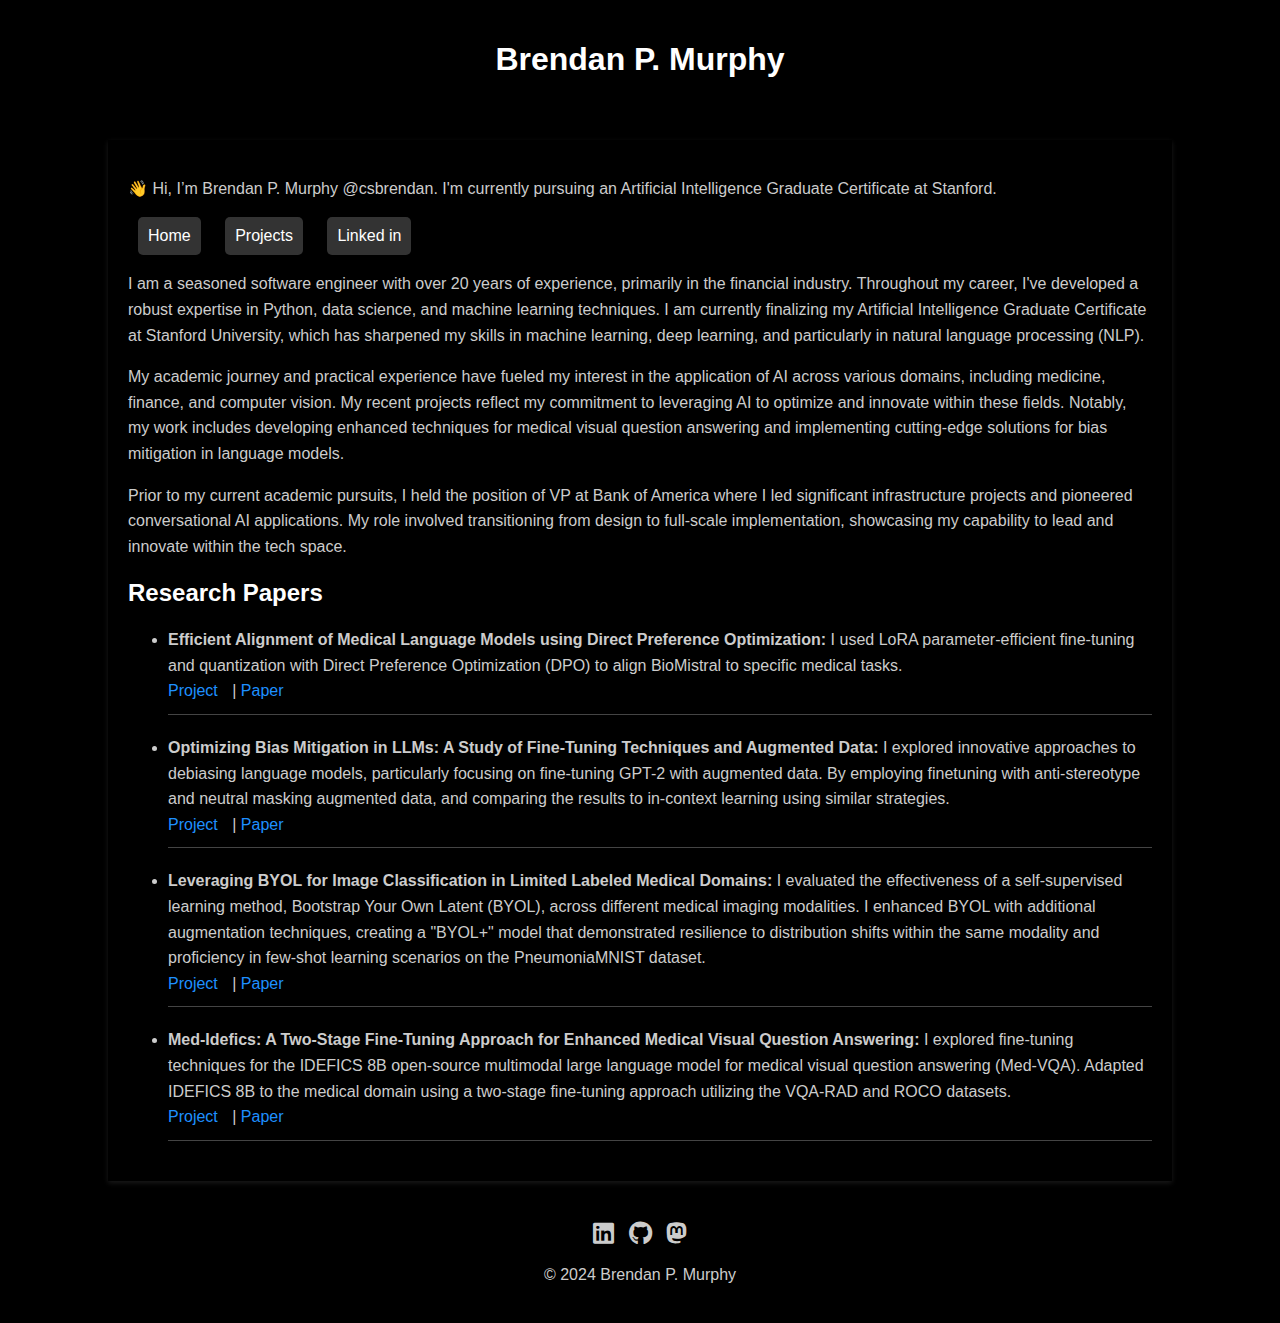
==== index.html @ 52bc6cbc "Update index.html" ====
<!DOCTYPE html>
<html lang="en">
<head>
    <meta charset="UTF-8">
    <meta name="viewport" content="width=device-width, initial-scale=1.0">
    <title>Brendan P. Murphy</title>
    <link rel="stylesheet" href="https://cdnjs.cloudflare.com/ajax/libs/font-awesome/6.0.0-beta3/css/all.min.css">
    
    <style>
        body {
            font-family: 'Arial', sans-serif;
            color: #ffffff;
            background-color: #000000;
            margin: 0;
            padding: 0;
        }
        header, footer {
            background-color: #000;
            color: #fff;
            padding: 20px;
            text-align: center;
        }
        main {
            width: 80%;
            margin: 20px auto;
            background: #000;
            padding: 20px;
            box-shadow: 0 2px 5px rgba(255,255,255,0.1);
        }
        h1, h2 {
            color: #ffffff;
        }
        p, li {
            font-size: 16px;
            line-height: 1.6;
            color: #ccc;
        }
        a {
            color: #1e90ff;
            text-decoration: none;
        }
        a:hover {
            text-decoration: underline;
        }
        .links a {
            display: inline-block;
            margin: 0 10px;
            padding: 10px;
            background: #333;
            color: white;
            border-radius: 5px;
            transition: background-color 0.3s, color 0.3s;
        }
        .links a:hover {
            background-color: #555;
            color: #ddd;
        }
        .social-media a {
            margin: 0 5px;
            color: #ccc;
        }
        .social-media i {
            font-size: 1.5em; /* Larger icon size */
        }
        .social-media a:hover {
            color: #fff;
        }
        .research a {
            color: #1e90ff;
            margin-right: 10px;
            text-decoration: none;
        }
        .research a:hover {
            text-decoration: underline;
            color: #87ceeb; /* Lighter shade for hover effect */
        }
        .research li {
            margin-bottom: 20px; /* Adjust this value as needed for more or less space */
            padding-bottom: 10px; /* Optional padding for better spacing */
            border-bottom: 1px solid #444; /* Optional line for visual separation */
        }

        
    </style>
</head>
<body>
    <header>
        <h1>Brendan P. Murphy</h1>
    </header>
    <main>
        <section>
            <p>👋 Hi, I’m Brendan P. Murphy @csbrendan. I'm currently pursuing an Artificial Intelligence Graduate Certificate at Stanford.</p>
            <div class="links">
                <a href="#">Home</a>
                <a href="https://github.com/csbrendan">Projects</a>
                <a href="https://www.linkedin.com/in/brendanphilipmurphy">Linked in</a>
            </div>
        </section>

        <section>
            <p>I am a seasoned software engineer with over 20 years of experience, primarily in the financial industry. Throughout my career, I've developed a robust expertise in Python, data science, and machine learning techniques. I am currently finalizing my Artificial Intelligence Graduate Certificate at Stanford University, which has sharpened my skills in machine learning, deep learning, and particularly in natural language processing (NLP).</p>
            <p>My academic journey and practical experience have fueled my interest in the application of AI across various domains, including medicine, finance, and computer vision. My recent projects reflect my commitment to leveraging AI to optimize and innovate within these fields. Notably, my work includes developing enhanced techniques for medical visual question answering and implementing cutting-edge solutions for bias mitigation in language models.</p>
            <p>Prior to my current academic pursuits, I held the position of VP at Bank of America where I led significant infrastructure projects and pioneered conversational AI applications. My role involved transitioning from design to full-scale implementation, showcasing my capability to lead and innovate within the tech space.</p>
        </section>
        
        <section class="research">
            <h2>Research Papers</h2>
            <ul>
                <li>
                    <strong>Efficient Alignment of Medical Language Models using Direct Preference Optimization:</strong> I used LoRA parameter-efficient fine-tuning and quantization with Direct Preference Optimization (DPO) to align BioMistral to specific medical tasks.
                    <br>
                    <a href="https://github.com/csbrendan/CS224N" target="_blank">Project</a> | 
                    <a href="https://github.com/csbrendan/CS224N/blob/main/paper/CS224N_Project.pdf" target="_blank">Paper</a>
                </li>

                <li>
                    <strong>Optimizing Bias Mitigation in LLMs: A Study of Fine-Tuning Techniques and Augmented Data:</strong> I explored innovative approaches to debiasing language models, particularly focusing on fine-tuning GPT-2 with augmented data. By employing finetuning with anti-stereotype and neutral masking augmented data, and comparing the results to in-context learning using similar strategies.
                    <br>
                    <a href="https://github.com/csbrendan/CS330" target="_blank">Project</a> | 
                    <a href="https://github.com/csbrendan/CS330/blob/main/paper/CS330_Project.pdf" target="_blank">Paper</a>
                </li>

                <li>
                    <strong>Leveraging BYOL for Image Classification in Limited Labeled Medical Domains:</strong> I evaluated the effectiveness of a self-supervised learning method, Bootstrap Your Own Latent (BYOL), across different medical imaging modalities. I enhanced BYOL with additional augmentation techniques, creating a "BYOL+" model that demonstrated resilience to distribution shifts within the same modality and proficiency in few-shot learning scenarios on the PneumoniaMNIST dataset.
                    <br>
                    <a href="https://github.com/csbrendan/CS230" target="_blank">Project</a> | 
                    <a href="https://github.com/csbrendan/cs230/blob/main/cs230.pdf" target="_blank">Paper</a>
                </li>

                <li>
                    <strong>Med-Idefics: A Two-Stage Fine-Tuning Approach for Enhanced Medical Visual Question Answering:</strong> I explored fine-tuning techniques for the IDEFICS 8B open-source multimodal large language model for medical visual question answering (Med-VQA). Adapted IDEFICS 8B to the medical domain using a two-stage fine-tuning approach utilizing the VQA-RAD and ROCO datasets.
                    <br>
                    <a href="https://github.com/csbrendan/CS231N" target="_blank">Project</a> | 
                    <a href="https://github.com/csbrendan/CS231N/blob/main/CS231N.pdf" target="_blank">Paper</a>
                </li>
            </ul>
        </section>


    </main>
    <footer>
        <div class="social-media">
            <a href="https://www.linkedin.com/in/brendanphilipmurphy" target="_blank"><i class="fab fa-linkedin"></i></a>
            <a href="https://github.com/csbrendan" target="_blank"><i class="fab fa-github"></i></a>
            <a href="https://sigmoid.social/@fullyconnected" target="_blank"><i class="fab fa-mastodon"></i></a>
        </div>

        <p>&copy; 2024 Brendan P. Murphy </p>
    </footer>
</body>
</html>
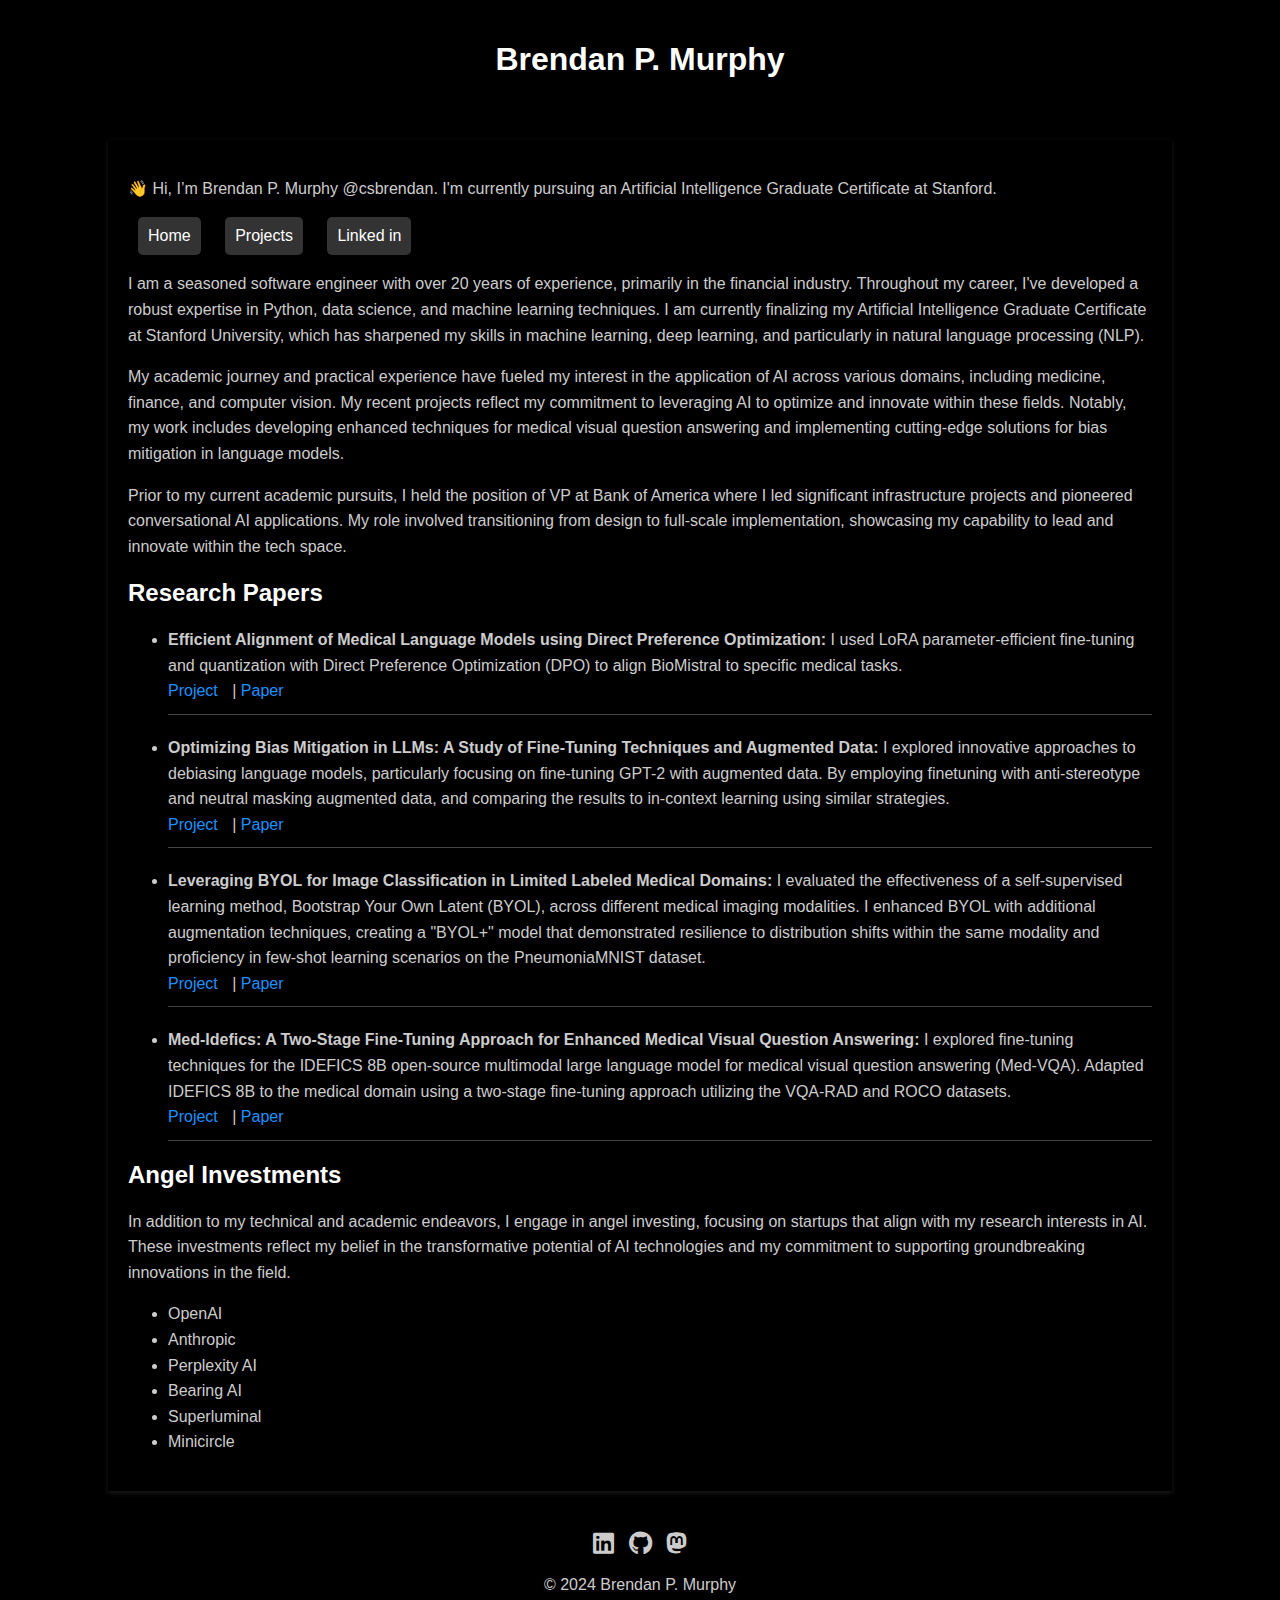
==== commit 35e39845: "Update index.html" ====
--- a/index.html
+++ b/index.html
@@ -136,6 +136,20 @@
             </ul>
         </section>
 
+        <section class="investments">
+            <h2>Angel Investments</h2>
+            <p>In addition to my technical and academic endeavors, I engage in angel investing, focusing on startups that align with my research interests in AI. These investments reflect my belief in the transformative potential of AI technologies and my commitment to supporting groundbreaking innovations in the field.</p>
+            <ul>
+                <li>OpenAI</li>
+                <li>Anthropic</li>
+                <li>Perplexity AI</li>
+                <li>Bearing AI</li>
+                <li>Superluminal</li>
+                <li>Minicircle</li>
+                <!-- Add more companies as needed -->
+            </ul>
+        </section>
+        
 
     </main>
     <footer>
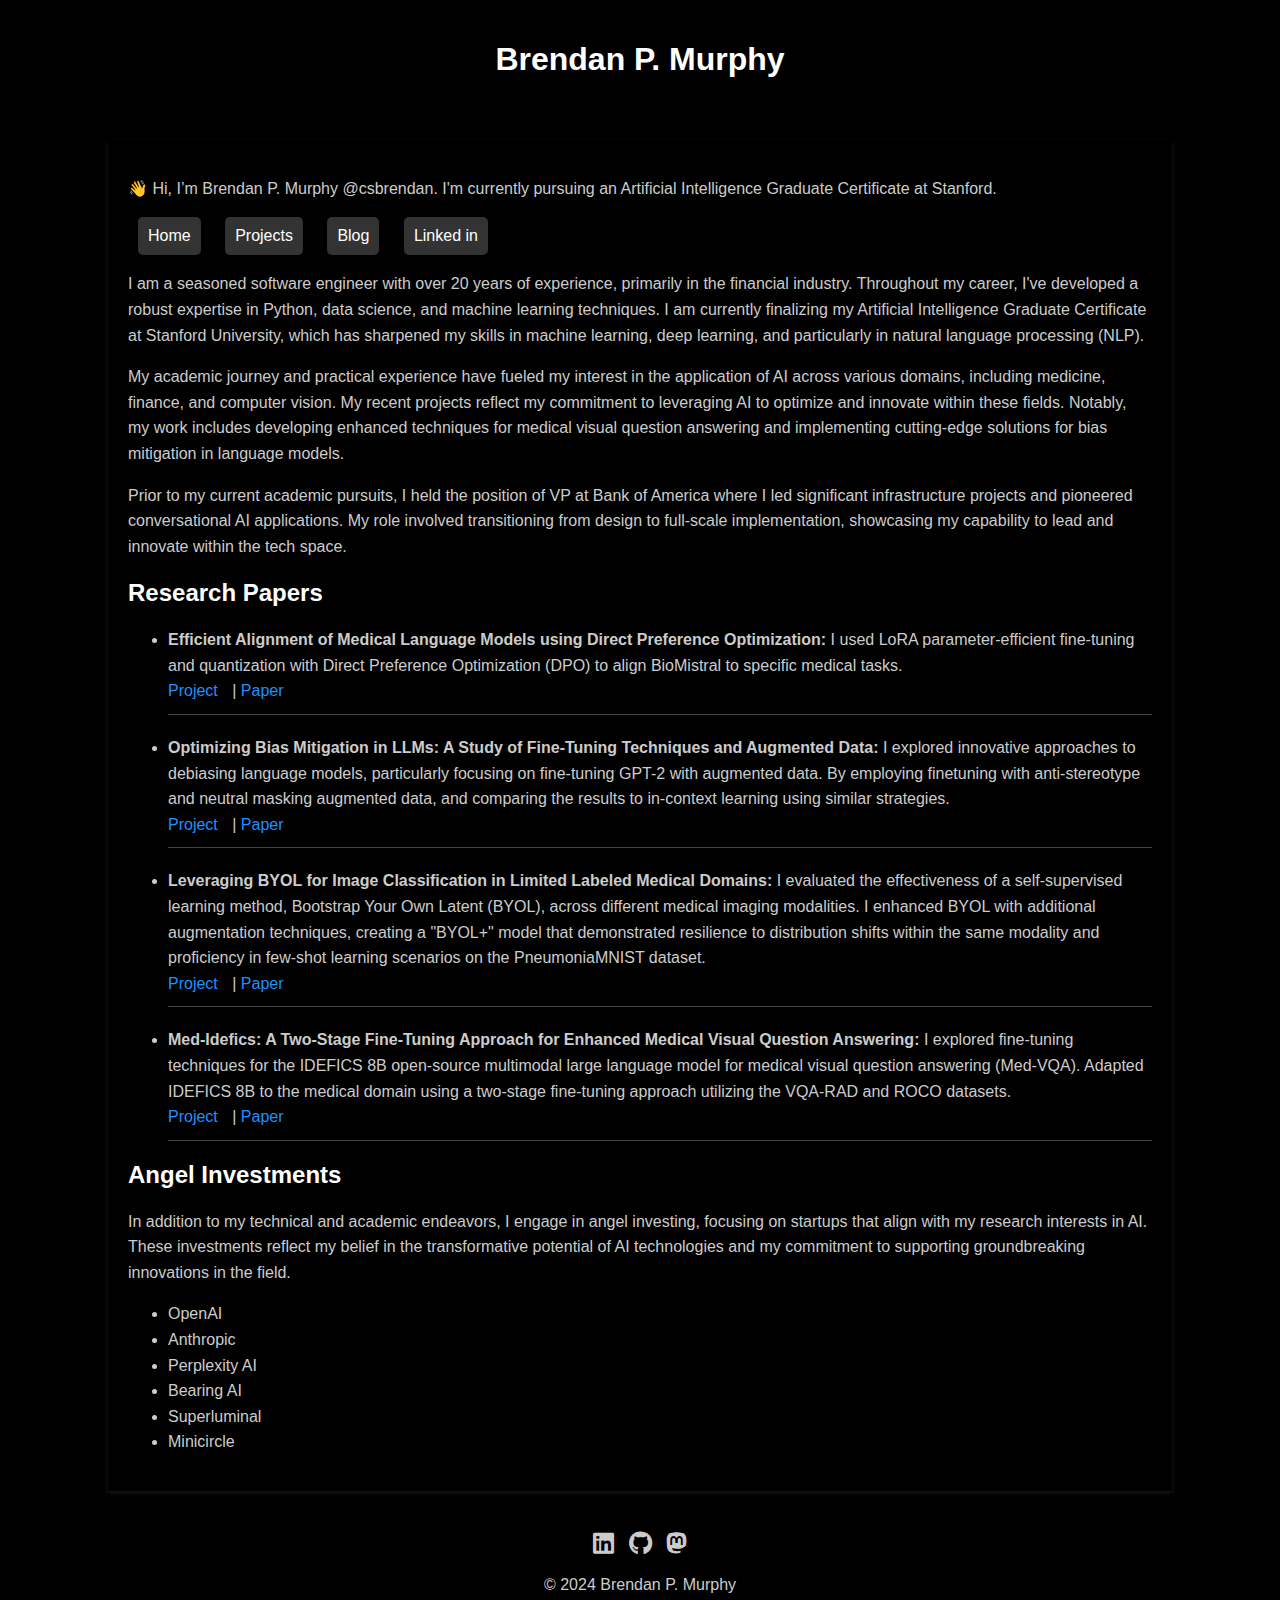
==== commit 62281ab2: "Update index.html" ====
--- a/index.html
+++ b/index.html
@@ -93,6 +93,7 @@
             <div class="links">
                 <a href="#">Home</a>
                 <a href="https://github.com/csbrendan">Projects</a>
+                <a href="https://csbrendan.github.io/blog/">Blog</a>
                 <a href="https://www.linkedin.com/in/brendanphilipmurphy">Linked in</a>
             </div>
         </section>
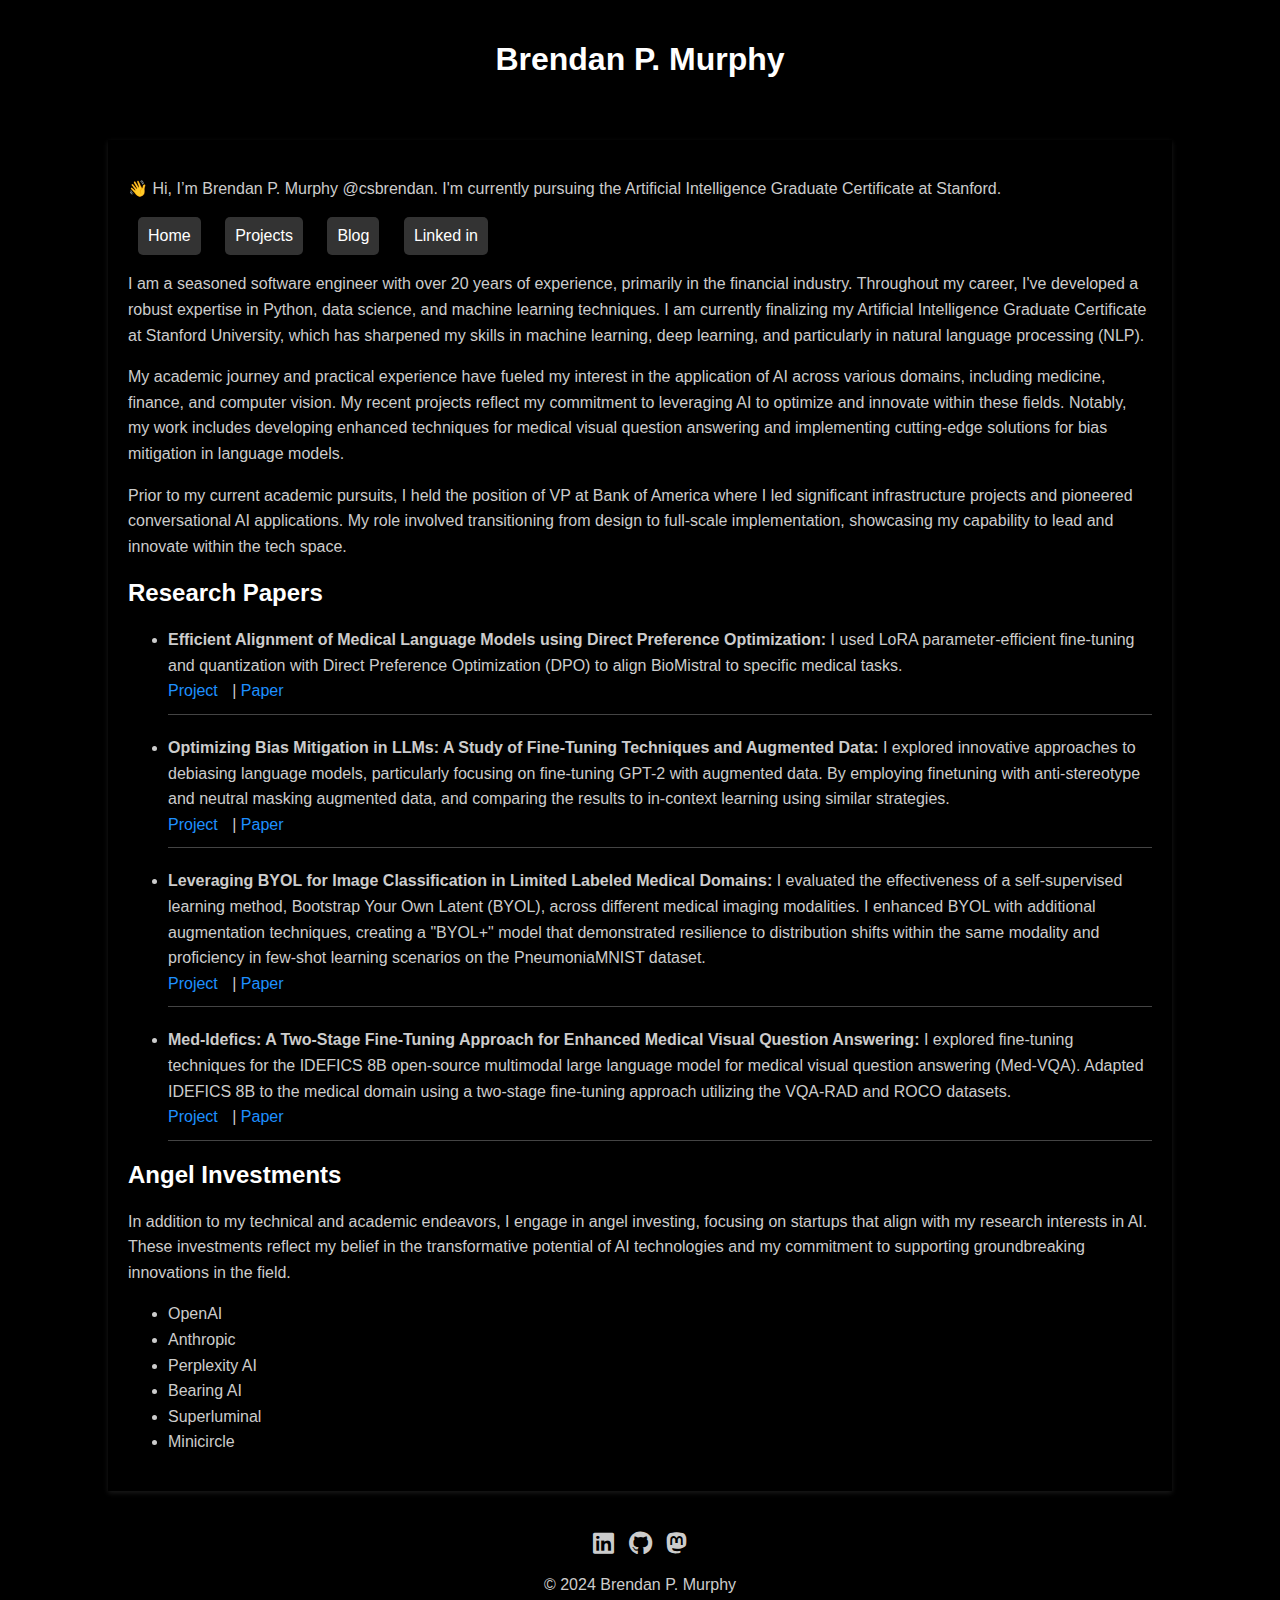
==== commit 3e630a59: "Update index.html" ====
--- a/index.html
+++ b/index.html
@@ -5,6 +5,7 @@
     <meta name="viewport" content="width=device-width, initial-scale=1.0">
     <title>Brendan P. Murphy</title>
     <link rel="stylesheet" href="https://cdnjs.cloudflare.com/ajax/libs/font-awesome/6.0.0-beta3/css/all.min.css">
+
     
     <style>
         body {
@@ -89,7 +90,7 @@
     </header>
     <main>
         <section>
-            <p>👋 Hi, I’m Brendan P. Murphy @csbrendan. I'm currently pursuing an Artificial Intelligence Graduate Certificate at Stanford.</p>
+            <p>👋 Hi, I’m Brendan P. Murphy @csbrendan. I'm currently pursuing the Artificial Intelligence Graduate Certificate at Stanford.</p>
             <div class="links">
                 <a href="#">Home</a>
                 <a href="https://github.com/csbrendan">Projects</a>
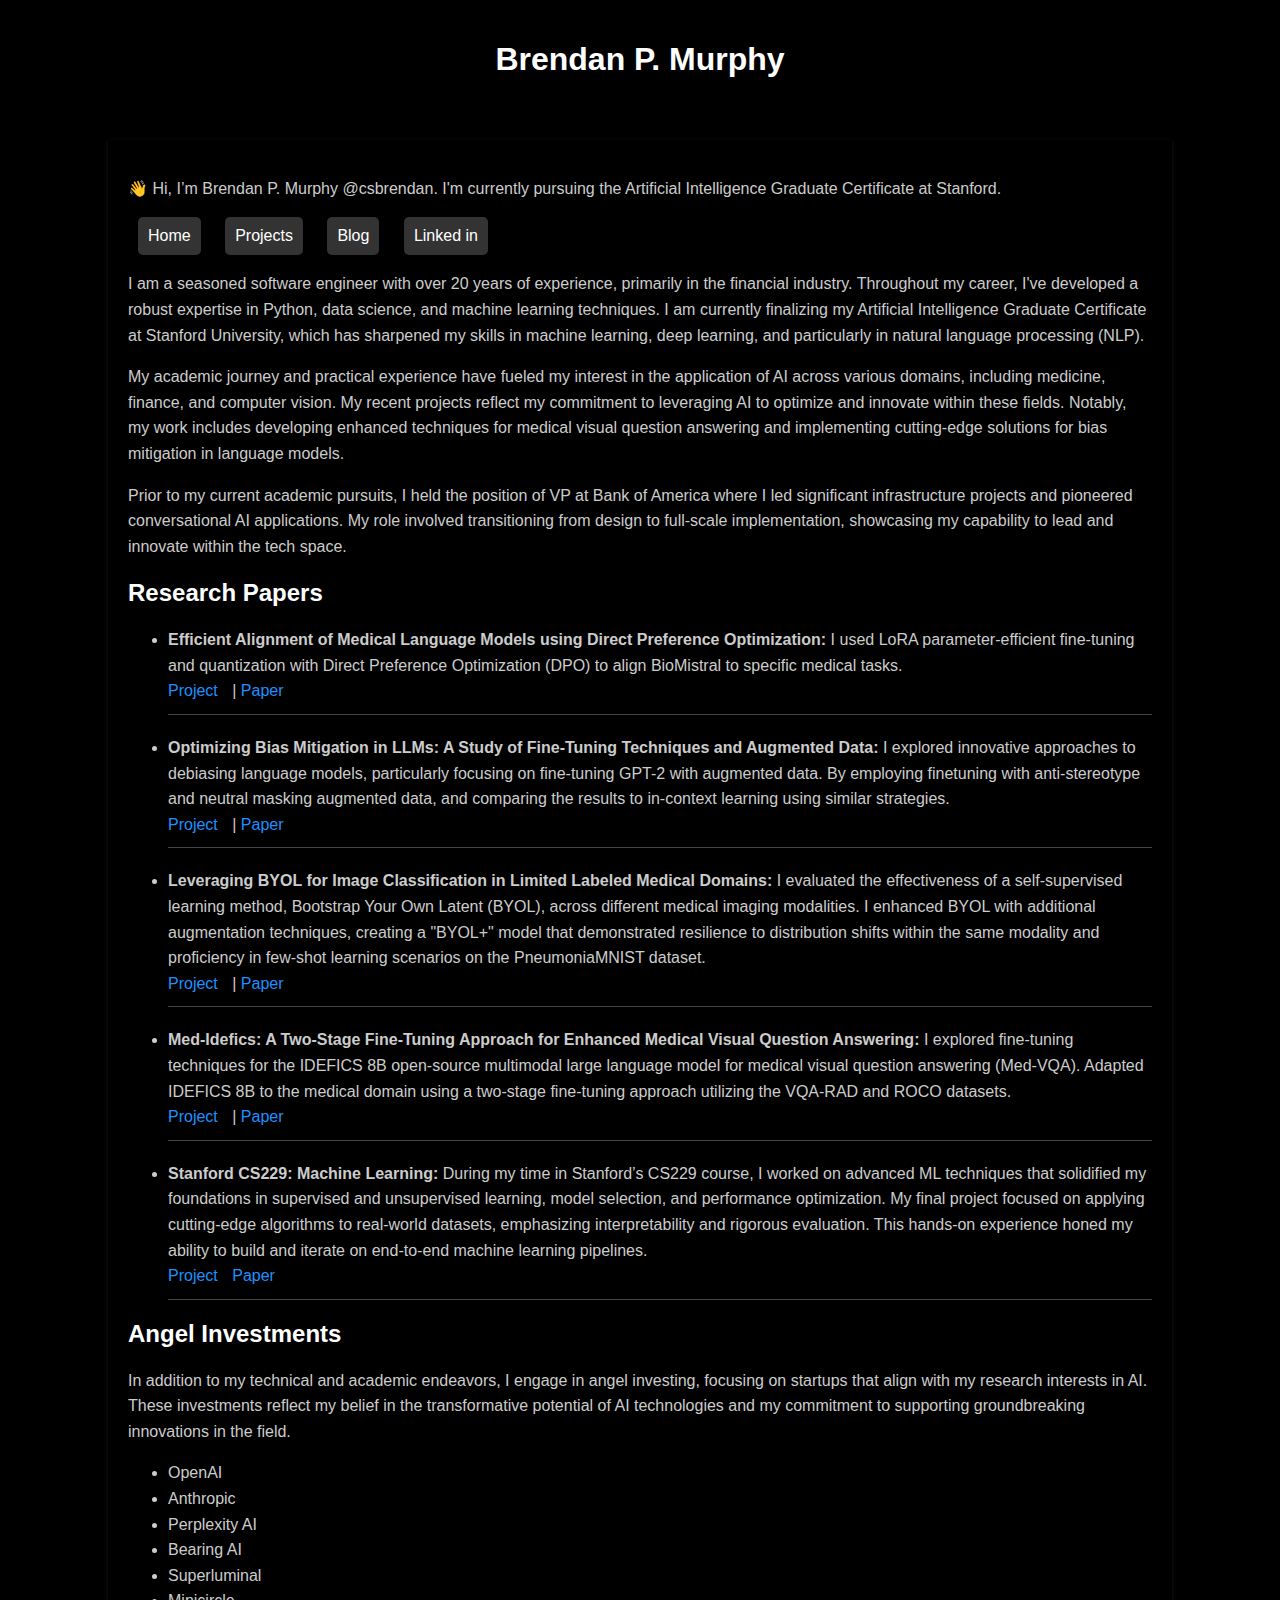
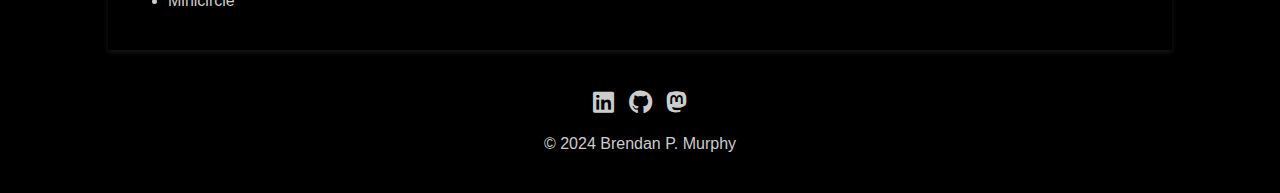
==== commit 2196577c: "Update index.html" ====
--- a/index.html
+++ b/index.html
@@ -135,6 +135,15 @@
                     <a href="https://github.com/csbrendan/CS231N" target="_blank">Project</a> | 
                     <a href="https://github.com/csbrendan/CS231N/blob/main/CS231N.pdf" target="_blank">Paper</a>
                 </li>
+
+                <li>
+                    <strong>Stanford CS229: Machine Learning:</strong> During my time in Stanford’s CS229 course, I worked on advanced ML techniques that solidified my foundations in supervised and unsupervised learning, model selection, and performance optimization. My final project focused on applying cutting-edge algorithms to real-world datasets, emphasizing interpretability and rigorous evaluation. This hands-on experience honed my ability to build and iterate on end-to-end machine learning pipelines.
+                    <br>
+                    <a href="https://github.com/csbrendan/CS229" target="_blank">Project</a>
+                    <a href="https://github.com/csbrendan/CS229/blob/main/paper/CS229_PROJ_FINAL.pdf" target="_blank">Paper</a>
+                </li>
+                
+        
             </ul>
         </section>
 
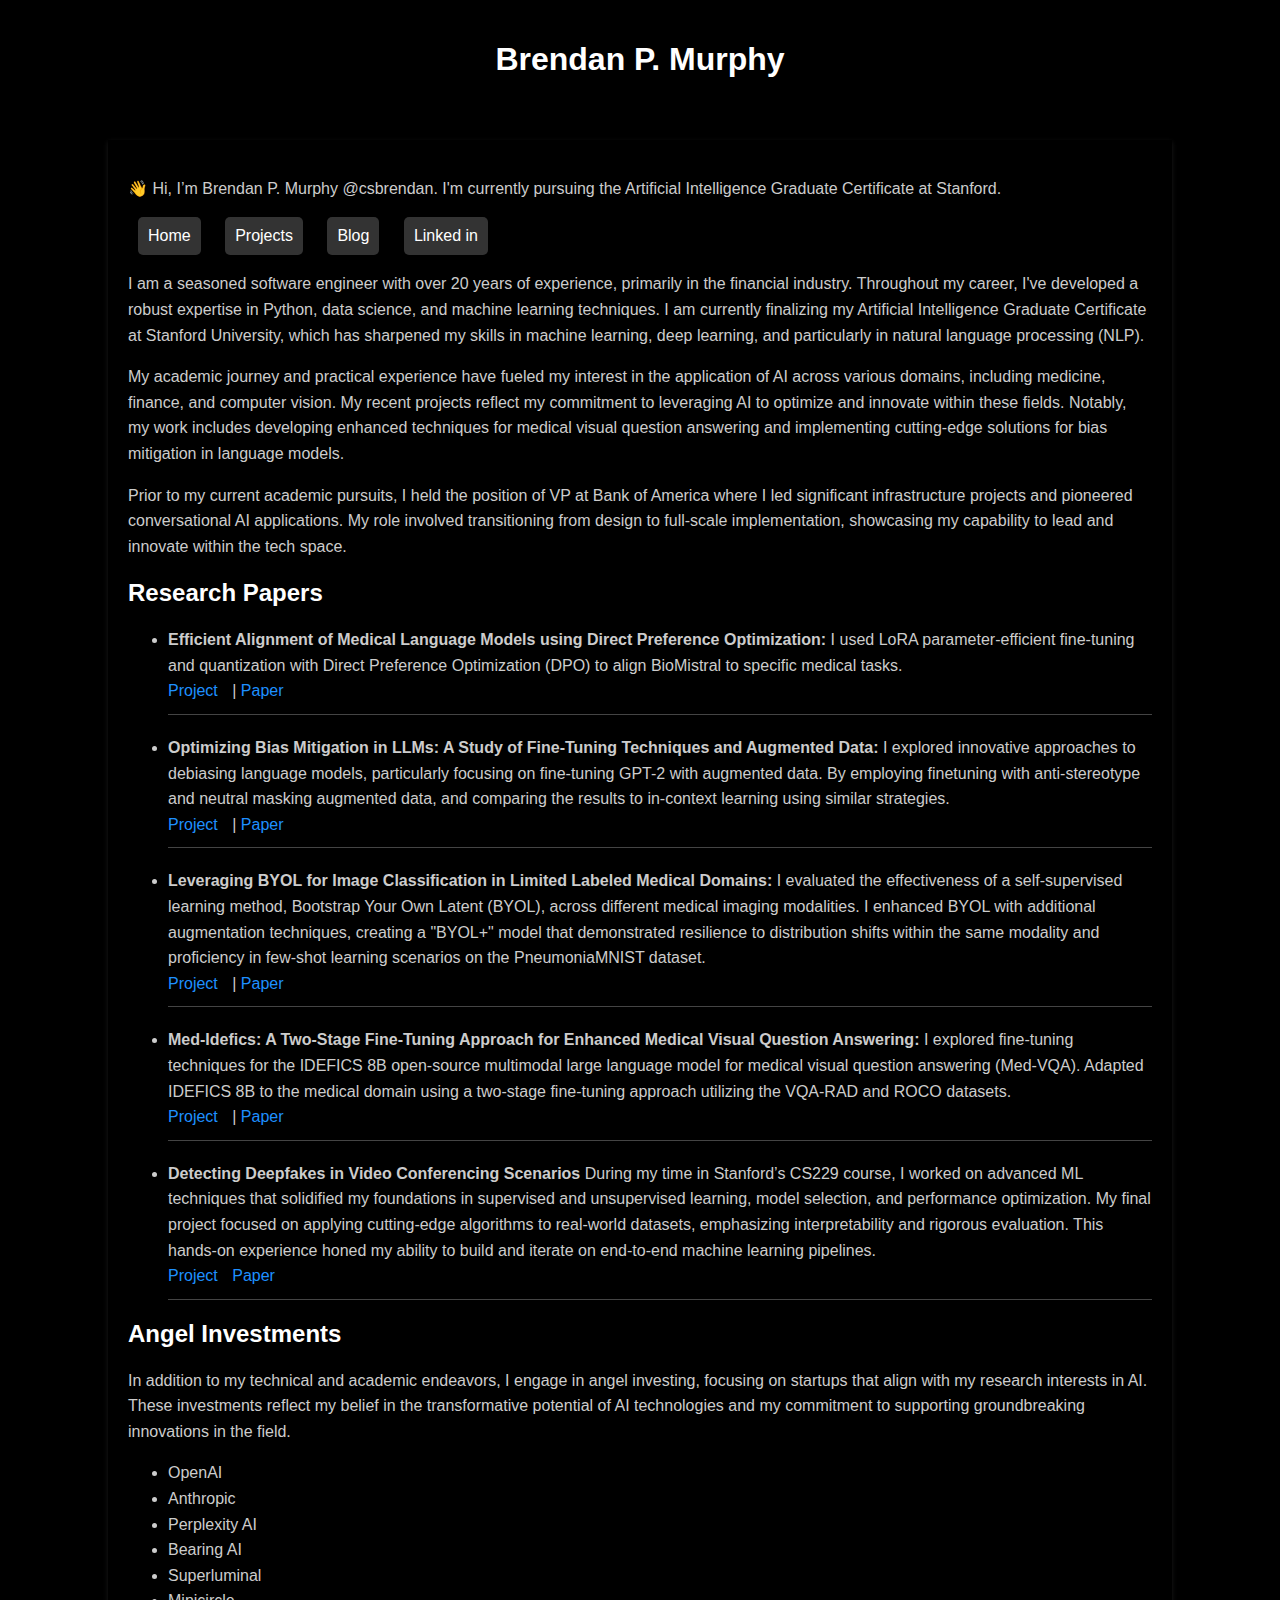
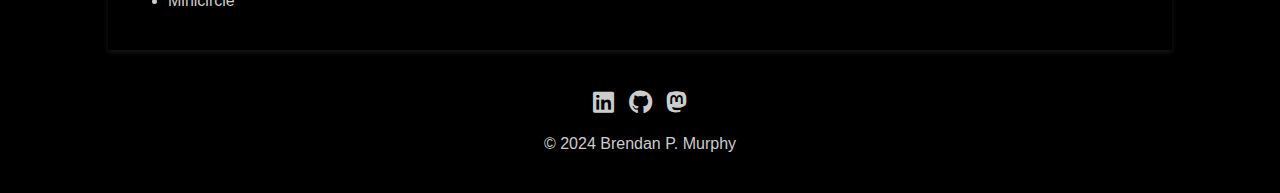
==== commit 1b22c512: "Update index.html" ====
--- a/index.html
+++ b/index.html
@@ -137,7 +137,7 @@
                 </li>
 
                 <li>
-                    <strong>Stanford CS229: Machine Learning:</strong> During my time in Stanford’s CS229 course, I worked on advanced ML techniques that solidified my foundations in supervised and unsupervised learning, model selection, and performance optimization. My final project focused on applying cutting-edge algorithms to real-world datasets, emphasizing interpretability and rigorous evaluation. This hands-on experience honed my ability to build and iterate on end-to-end machine learning pipelines.
+                    <strong>Detecting Deepfakes in Video Conferencing Scenarios</strong> During my time in Stanford’s CS229 course, I worked on advanced ML techniques that solidified my foundations in supervised and unsupervised learning, model selection, and performance optimization. My final project focused on applying cutting-edge algorithms to real-world datasets, emphasizing interpretability and rigorous evaluation. This hands-on experience honed my ability to build and iterate on end-to-end machine learning pipelines.
                     <br>
                     <a href="https://github.com/csbrendan/CS229" target="_blank">Project</a>
                     <a href="https://github.com/csbrendan/CS229/blob/main/paper/CS229_PROJ_FINAL.pdf" target="_blank">Paper</a>
